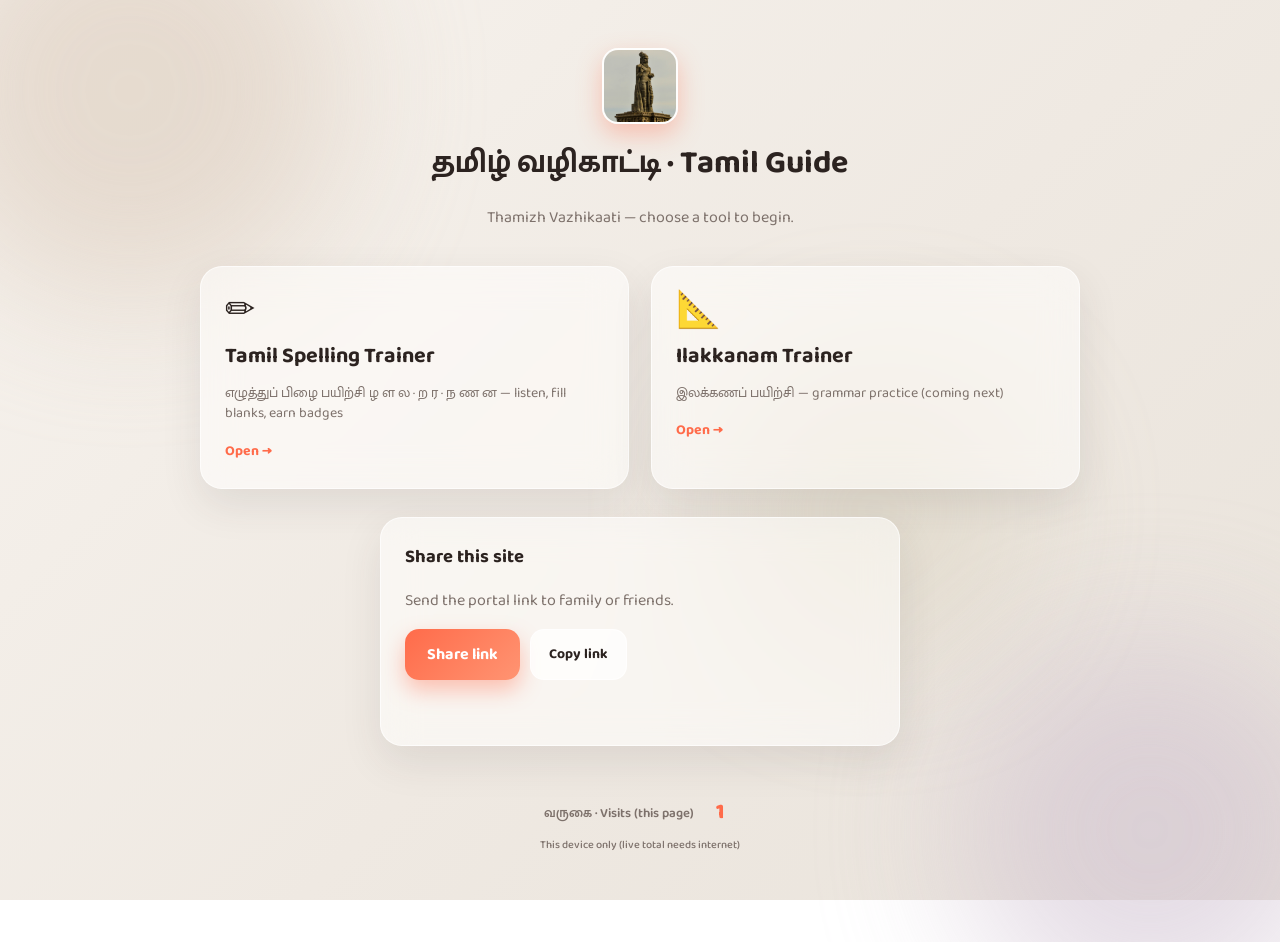
==== web/index.html @ b9068181 "working prototype" ====
<!DOCTYPE html>
<html lang="ta">
<head>
  <meta charset="UTF-8" />
  <meta name="viewport" content="width=device-width, initial-scale=1.0" />
  <title>தமிழ் வழிகாட்டி · Tamil Guide</title>
  <link rel="preconnect" href="https://fonts.googleapis.com" />
  <link rel="preconnect" href="https://fonts.gstatic.com" crossorigin />
  <link href="https://fonts.googleapis.com/css2?family=Baloo+2:wght@500;600;700;800&family=Mukta+Malar:wght@400;500;600;700&display=swap" rel="stylesheet" />
  <link rel="stylesheet" href="css/styles.css" />
</head>
<body class="landing-body">
  <div class="bg-gradient"></div>
  <div class="bg-blob blob-1"></div>
  <div class="bg-blob blob-2"></div>
  <div class="bg-blob blob-3"></div>

  <div class="landing-wrap">
    <header class="landing-head">
      <div class="landing-logo landing-logo--photo" title="Thiruvalluvar">
        <img
          src="assets/thiruvalluvar.jpg"
          width="160"
          height="160"
          decoding="async"
          alt="Thiruvalluvar — statue at Kanyakumari" />
      </div>
      <h1>தமிழ் வழிகாட்டி · Tamil Guide</h1>
      <p class="muted">Thamizh Vazhikaati — choose a tool to begin.</p>
    </header>

    <div class="landing-grid">
      <a href="spelling.html" class="landing-card glass">
        <span class="landing-card-ico" aria-hidden="true">✏️</span>
        <h2>Tamil Spelling Trainer</h2>
        <p class="muted">எழுத்துப் பிழை பயிற்சி ழ ள ல · ற ர · ந ண ன — listen, fill blanks, earn badges</p>
        <span class="landing-card-go">Open →</span>
      </a>

      <a href="ilakkanam.html" class="landing-card glass">
        <span class="landing-card-ico" aria-hidden="true">📐</span>
        <h2>Ilakkanam Trainer</h2>
        <p class="muted">இலக்கணப் பயிற்சி — grammar practice (coming next)</p>
        <span class="landing-card-go">Open →</span>
      </a>
    </div>

    <div class="landing-extras">
      <div class="card glass landing-card-static">
        <h3>Share this site</h3>
        <p class="muted">Send the portal link to family or friends.</p>
        <div class="share-actions">
          <button type="button" id="shareBtn" class="btn-primary">Share link</button>
          <button type="button" id="copyUrlBtn" class="btn-soft">Copy link</button>
        </div>
        <p id="shareStatus" class="share-status muted" aria-live="polite"></p>
      </div>
    </div>

    <footer class="visitor-footer" aria-label="Visit counter">
      <span>வருகை · Visits (this page)</span>
      <strong id="visitCount" class="visit-count-num" data-page="home">…</strong>
      <span id="visitCountHint" class="visit-count-hint muted" hidden></span>
    </footer>
  </div>
  <script src="js/landing-extras.js"></script>
  <script src="js/visitor-counter.js"></script>
</body>
</html>
---- web/css/styles.css ----
/* ===================== Theme tokens (neutral light + dark only) ===================== */
:root {
  --ok: #15a06a;
  --bad: #e23d3d;
  --radius: 22px;

  --text: #2c2320;
  --muted: #7d716b;
  --glass: rgba(255, 255, 255, 0.55);
  --glass-strong: rgba(255, 255, 255, 0.72);
  --glass-border: rgba(255, 255, 255, 0.65);
  --glass-shadow: 0 16px 40px rgba(60, 50, 45, 0.1);

  /* neutral cream / stone background + warm accent for actions */
  --accent: #ff6b4a;
  --accent-2: #ff9472;
  --g1: #f7f3ee;
  --g2: #efe9e2;
  --g3: #e9e3db;
  --blob-1: #d9c8b8;
  --blob-2: #cfc0d0;
  --blob-3: #d0c8b0;
}

[data-theme="dark"] {
  --text: #f2ebe7;
  --muted: #b3a79f;
  --glass: rgba(40, 33, 30, 0.55);
  --glass-strong: rgba(48, 40, 36, 0.78);
  --glass-border: rgba(255, 255, 255, 0.12);
  --glass-shadow: 0 16px 40px rgba(0, 0, 0, 0.45);

  --g1: #201d1a;
  --g2: #24201c;
  --g3: #1a1714;
  --blob-1: #3a3530;
  --blob-2: #353040;
  --blob-3: #2e2a22;
}

* { box-sizing: border-box; }
html, body { margin: 0; padding: 0; min-height: 100%; }
body {
  font-family: "Baloo 2", "Mukta Malar", system-ui, sans-serif;
  color: var(--text);
  min-height: 100vh;
  -webkit-font-smoothing: antialiased;
  overflow-x: hidden;
}
.ta, .word-line, .ref-letters, .opt { font-family: "Mukta Malar", "Baloo 2", sans-serif; }
.muted { color: var(--muted); }
h1, h2, h3 { font-weight: 700; }

/* ===================== Background ===================== */
.bg-gradient {
  position: fixed; inset: 0; z-index: -3;
  background: linear-gradient(135deg, var(--g1), var(--g2) 55%, var(--g3));
  transition: background .4s;
}
.bg-blob {
  position: fixed; z-index: -2; border-radius: 50%; filter: blur(70px); opacity: .55;
  pointer-events: none;
}
.blob-1 { width: 420px; height: 420px; background: var(--blob-1); top: -120px; left: -80px; }
.blob-2 { width: 380px; height: 380px; background: var(--blob-2); bottom: -120px; right: -60px; }
.blob-3 { width: 300px; height: 300px; background: var(--blob-3); top: 40%; right: 20%; opacity: .35; }

/* ===================== Glass ===================== */
.glass {
  background: var(--glass);
  backdrop-filter: blur(18px) saturate(1.3);
  -webkit-backdrop-filter: blur(18px) saturate(1.3);
  border: 1px solid var(--glass-border);
  box-shadow: var(--glass-shadow);
}

/* ===================== Layout ===================== */
.layout { display: flex; min-height: 100vh; }
.sidebar {
  width: 248px; flex-shrink: 0; padding: 22px 16px;
  display: flex; flex-direction: column; gap: 22px;
  position: sticky; top: 0; height: 100vh; margin: 0;
  border-radius: 0 28px 28px 0;
}
.main { flex: 1; padding: 30px clamp(16px, 4vw, 48px); max-width: 1100px; }

/* ----- brand ----- */
.side-brand { display: flex; flex-direction: column; align-items: stretch; gap: 8px; padding: 6px 8px; }
.side-brand-top { display: flex; align-items: center; gap: 12px; }
.hub-link {
  font-size: 12px; font-weight: 600; color: var(--muted); text-decoration: none;
  padding: 4px 0 2px; border-radius: 8px; transition: color .15s;
}
.hub-link:hover { color: var(--accent); }

/* ===================== Landing (portal home) ===================== */
.landing-body { min-height: 100vh; }
.landing-wrap {
  max-width: 920px; margin: 0 auto; padding: clamp(24px, 5vw, 48px) 20px 60px;
  position: relative; z-index: 1;
}
.landing-head { text-align: center; margin-bottom: 36px; }
.landing-head h1 { margin: 0 0 8px; font-size: clamp(1.5rem, 4vw, 2rem); }
.landing-logo {
  display: inline-grid; place-items: center; width: 56px; height: 56px; margin-bottom: 14px;
  border-radius: 16px; font-size: 28px; font-weight: 800; color: #fff;
  background: linear-gradient(135deg, var(--accent), var(--accent-2));
  box-shadow: 0 10px 24px color-mix(in srgb, var(--accent) 35%, transparent);
}
/* Thiruvalluvar photo (replaces letter mark on portal home) */
.landing-logo--photo {
  width: 76px;
  height: 76px;
  margin: 0 auto 12px;
  padding: 0;
  overflow: hidden;
  border: 2px solid var(--glass-border);
  background: var(--glass-strong);
}
.landing-logo--photo img {
  width: 100%;
  height: 100%;
  object-fit: cover;
  object-position: 50% 22%;
  display: block;
}
.landing-grid {
  display: grid; grid-template-columns: repeat(auto-fit, minmax(280px, 1fr)); gap: 22px;
}
.landing-card {
  display: flex; flex-direction: column; align-items: flex-start; gap: 10px;
  padding: 26px 24px; border-radius: var(--radius); text-decoration: none; color: inherit;
  transition: transform .18s ease, box-shadow .2s;
}
.landing-card:hover { transform: translateY(-4px); box-shadow: 0 20px 48px rgba(0,0,0,.12); }
[data-theme="dark"] .landing-card:hover { box-shadow: 0 20px 48px rgba(0,0,0,.35); }
.landing-card-ico { font-size: 36px; line-height: 1; }
.landing-card h2 { margin: 0; font-size: 1.35rem; }
.landing-card p { margin: 0; font-size: 14px; line-height: 1.45; }
.landing-card-go {
  margin-top: 6px; font-weight: 700; font-size: 14px; color: var(--accent);
}
.landing-extras {
  margin-top: 28px;
  max-width: 520px;
  margin-left: auto;
  margin-right: auto;
}
.landing-card-static {
  margin-bottom: 0;
  text-align: left;
}
.landing-card-static h3 { margin: 0 0 8px; font-size: 1.15rem; }
.share-actions { display: flex; flex-wrap: wrap; gap: 10px; margin-top: 4px; }
.share-status { min-height: 1.4em; margin-top: 10px; font-size: 13px; }
.landing-placeholder { max-width: 560px; margin: 0 auto; padding: 28px; }
.landing-placeholder p { margin: 0 0 14px; }
.landing-placeholder a.btn-primary { vertical-align: middle; }

/* visitor counter (footer) */
.visitor-footer {
  position: relative;
  z-index: 1;
  margin-top: 40px;
  padding: 16px 12px 28px;
  text-align: center;
  display: flex;
  flex-wrap: wrap;
  align-items: center;
  justify-content: center;
  gap: 10px;
  font-size: 13px;
  font-weight: 600;
  color: var(--muted);
}
.visit-count-num {
  font-size: 1.35rem;
  font-weight: 800;
  color: var(--accent);
  min-width: 1.5em;
  line-height: 1;
}
.visit-count-hint {
  flex: 1 0 100%;
  font-size: 11px;
  font-weight: 500;
  margin-top: 2px;
}

.brand-mark {
  width: 46px; height: 46px; border-radius: 14px; display: grid; place-items: center;
  background: linear-gradient(135deg, var(--accent), var(--accent-2));
  color: #fff; font-weight: 800; font-size: 26px; box-shadow: 0 8px 18px rgba(255,107,74,.4);
}
.brand-text { display: flex; flex-direction: column; line-height: 1.15; }
.brand-text strong { font-size: 17px; }
.brand-text small { color: var(--muted); font-size: 11px; }

/* ----- nav ----- */
.side-nav { display: flex; flex-direction: column; gap: 6px; }
.nav-item {
  display: flex; align-items: center; gap: 12px; cursor: pointer;
  border: none; background: transparent; color: var(--text);
  padding: 12px 14px; border-radius: 14px; font: inherit; font-weight: 600; font-size: 15px;
  text-align: left; transition: background .18s, transform .1s;
}
.nav-item:hover { background: rgba(255,255,255,.35); }
.nav-item.active {
  background: linear-gradient(135deg, var(--accent), var(--accent-2));
  color: #fff; box-shadow: 0 8px 18px rgba(255,107,74,.35);
}
.ni-ico { font-size: 18px; }
[data-theme="dark"] .nav-item:hover { background: rgba(255,255,255,.08); }

/* ----- side foot ----- */
.side-foot { margin-top: auto; display: flex; flex-direction: column; gap: 8px; }
.mini-stat {
  display: flex; align-items: center; gap: 8px; padding: 9px 12px; border-radius: 12px;
  background: rgba(255,255,255,.3); font-weight: 700;
}
[data-theme="dark"] .mini-stat { background: rgba(255,255,255,.06); }
.mini-stat b { font-size: 16px; }
.ms-l { color: var(--muted); font-weight: 500; font-size: 12px; }
.theme-btn {
  border: none; cursor: pointer; font: inherit; font-weight: 600; color: var(--text);
  background: rgba(255,255,255,.3); padding: 11px; border-radius: 12px; margin-top: 2px;
}
[data-theme="dark"] .theme-btn { background: rgba(255,255,255,.06); }

.menu-btn {
  display: none; position: fixed; top: 14px; left: 14px; z-index: 50;
  width: 46px; height: 46px; border-radius: 14px; font-size: 20px; cursor: pointer; color: var(--text);
}

/* ===================== Views ===================== */
.view { display: none; animation: fade .35s ease; }
.view.active { display: block; }
@keyframes fade { from { opacity: 0; transform: translateY(10px); } to { opacity: 1; transform: none; } }
.view-head { margin-bottom: 20px; }
.view-head h1 { margin: 0 0 4px; font-size: 30px; }
.view-head p { margin: 0; }

.card { border-radius: var(--radius); padding: 24px; margin-bottom: 20px; }
.card h3 { margin: 0 0 16px; }
.card-head { display: flex; justify-content: space-between; align-items: center; }
.grid-2 { display: grid; grid-template-columns: 1fr 1fr; gap: 20px; }
@media (max-width: 880px) { .grid-2 { grid-template-columns: 1fr; } }

/* ----- form bits ----- */
.field { margin-bottom: 18px; }
.field > label {
  display: block; font-weight: 700; margin-bottom: 9px; font-size: 12px;
  color: var(--muted); text-transform: uppercase; letter-spacing: .6px;
}
.seg { display: flex; flex-wrap: wrap; gap: 8px; }
.seg-btn {
  flex: 1 1 auto; min-width: 76px; padding: 11px 14px; cursor: pointer;
  border: 1.5px solid var(--glass-border); background: var(--glass-strong);
  border-radius: 12px; color: var(--text); font: inherit; font-weight: 600; font-size: 14px;
  transition: all .15s;
}
.seg-btn:hover { border-color: var(--accent-2); }
.seg-btn.active {
  background: linear-gradient(135deg, var(--accent), var(--accent-2));
  border-color: transparent; color: #fff; box-shadow: 0 6px 16px rgba(255,107,74,.35);
}

.btn-primary {
  border: none; cursor: pointer; font: inherit; font-weight: 700; color: #fff;
  background: linear-gradient(135deg, var(--accent), var(--accent-2));
  padding: 13px 22px; border-radius: 14px; font-size: 16px;
  box-shadow: 0 10px 22px rgba(255,107,74,.4); transition: transform .1s, filter .2s;
}
.btn-primary:hover { filter: brightness(1.05); }
.btn-primary:active { transform: scale(.97); }
.btn-primary.big { width: 100%; padding: 15px; font-size: 17px; }
.btn-soft {
  border: 1.5px solid var(--glass-border); background: var(--glass-strong); color: var(--text);
  padding: 12px 18px; border-radius: 14px; font: inherit; font-weight: 700; cursor: pointer; font-size: 14px;
  transition: background .2s;
}
.btn-soft:hover { filter: brightness(.98); }
.btn-soft.small { padding: 9px 14px; font-size: 13px; }
.btn-soft.danger { color: var(--bad); border-color: var(--bad); }
.icon-btn {
  width: 44px; height: 44px; border-radius: 13px; cursor: pointer; color: var(--text);
  border: 1px solid var(--glass-border); font-size: 20px; background: var(--glass-strong);
}

/* ----- stats ----- */
.stats-grid { display: grid; grid-template-columns: repeat(4, 1fr); gap: 12px; }
.stats-grid.three { grid-template-columns: repeat(3, 1fr); }
.stat-box {
  background: rgba(255,255,255,.32); border-radius: 16px; padding: 16px 8px;
  text-align: center; display: flex; flex-direction: column; gap: 3px;
}
[data-theme="dark"] .stat-box { background: rgba(255,255,255,.05); }
.stat-box b { font-size: 26px; color: var(--accent); }
.stat-box span { font-size: 11px; color: var(--muted); }
@media (max-width: 560px) { .stats-grid { grid-template-columns: repeat(2, 1fr); } }

/* ----- goal ring ----- */
.ring-wrap { display: flex; align-items: center; gap: 16px; margin-top: 18px; }
.goal-ring {
  width: 92px; height: 92px; border-radius: 50%; display: grid; place-items: center;
  background: conic-gradient(var(--accent) calc(var(--p,0) * 1%), rgba(255,255,255,.35) 0);
  font-weight: 800; color: var(--text); position: relative;
}
.goal-ring::before { content: ""; position: absolute; inset: 10px; border-radius: 50%; background: var(--glass-strong); }
.goal-ring span { position: relative; z-index: 1; font-size: 15px; }
.goal-label { font-weight: 700; }

/* ----- badges ----- */
.badges-row { display: flex; flex-wrap: wrap; gap: 10px; }
.badges-row.center { justify-content: center; }
.badge {
  display: flex; align-items: center; gap: 8px; padding: 9px 13px; border-radius: 999px;
  font-size: 13px; font-weight: 600; background: rgba(255,255,255,.4); border: 1px solid var(--glass-border);
}
[data-theme="dark"] .badge { background: rgba(255,255,255,.06); }
.badge.locked { opacity: .4; filter: grayscale(.8); }
.badge .b-ico { font-size: 18px; }

/* ===================== Play screen ===================== */
.play-top { display: flex; align-items: center; gap: 14px; margin-bottom: 22px; }
.progress { flex: 1; display: flex; align-items: center; gap: 10px; }
.progress-bar { flex: 1; height: 12px; background: rgba(255,255,255,.4); border-radius: 999px; overflow: hidden; }
[data-theme="dark"] .progress-bar { background: rgba(255,255,255,.1); }
#progressFill { height: 100%; width: 0; border-radius: 999px; background: linear-gradient(90deg, var(--accent), var(--accent-2)); transition: width .35s; }
#progressText { font-size: 13px; font-weight: 700; color: var(--muted); white-space: nowrap; }
.round-points { display: flex; align-items: center; gap: 6px; font-weight: 800; color: var(--accent); padding: 8px 14px; border-radius: 13px; }

/* three reference boxes (compact, double as per-group accuracy meters) */
.ref-boxes { display: flex; gap: 10px; justify-content: center; margin-bottom: 16px; flex-wrap: wrap; }
.ref-box {
  border-radius: 13px; padding: 7px 12px; display: flex; align-items: center; gap: 10px;
}
.ref-box.active { box-shadow: 0 0 0 2px var(--accent), var(--glass-shadow); }
.ref-letters { display: flex; gap: 5px; font-size: 19px; font-weight: 700; }
.ref-letters span {
  width: 27px; height: 27px; display: grid; place-items: center; border-radius: 7px;
  background: linear-gradient(135deg, rgba(255,107,74,.16), rgba(255,148,114,.16));
}
.ref-acc { font-size: 12px; font-weight: 700; color: var(--muted); min-width: 30px; text-align: center; }
.ref-acc.good { color: var(--ok); }
.ref-acc.bad { color: var(--bad); }

.play-card { text-align: center; }
.pron-row { display: flex; align-items: center; justify-content: center; gap: 12px; margin-bottom: 8px; }
.speaker-btn {
  width: 64px; height: 64px; border-radius: 50%; cursor: pointer; border: none; color: #fff; font-size: 28px;
  background: linear-gradient(135deg, var(--accent), var(--accent-2)); box-shadow: 0 10px 24px rgba(255,107,74,.45);
  transition: transform .12s;
}
.speaker-btn:active { transform: scale(.92); }
.speaker-btn.pulse { animation: pulse 1.1s ease infinite; }
@keyframes pulse { 0%,100% { transform: scale(1);} 50% { transform: scale(1.07);} }
.pron-text { font-size: 22px; font-weight: 700; letter-spacing: 1px; color: var(--accent); margin: 6px 0 2px; }

/* word with blanks */
.word-line { display: flex; flex-wrap: wrap; gap: 7px; justify-content: center; margin: 26px 0; min-height: 70px; }
.gram { font-size: 38px; font-weight: 600; padding: 4px 2px; }
.blank {
  position: relative; min-width: 58px; height: 64px; padding: 0 8px; cursor: pointer;
  border-radius: 13px; display: grid; place-items: center; font-size: 34px; font-weight: 700;
  background: rgba(255,255,255,.4); border: 2.5px dashed var(--accent-2); color: var(--accent);
  transition: all .15s;
}
[data-theme="dark"] .blank { background: rgba(255,255,255,.07); }
.blank.empty::after { content: "?"; color: var(--accent-2); }
.blank.filled { border-style: solid; background: linear-gradient(135deg, rgba(255,107,74,.18), rgba(255,148,114,.18)); }
.blank.open { border-color: var(--accent); box-shadow: 0 0 0 4px rgba(255,107,74,.2); }
.blank.correct { border-color: var(--ok); color: var(--ok); background: rgba(21,160,106,.14); border-style: solid; }
.blank.wrong { border-color: var(--bad); color: var(--bad); background: rgba(226,61,61,.12); border-style: solid; }

/* dropdown */
.dropdown {
  position: absolute; top: calc(100% + 8px); left: 50%; transform: translateX(-50%);
  display: flex; gap: 6px; padding: 8px; border-radius: 14px; z-index: 30;
  background: var(--glass-strong); border: 1px solid var(--glass-border);
  box-shadow: var(--glass-shadow); backdrop-filter: blur(18px);
}
.opt {
  min-width: 50px; height: 56px; padding: 0 8px; cursor: pointer; border-radius: 10px;
  border: 1.5px solid var(--glass-border); background: rgba(255,255,255,.5); color: var(--text);
  font-size: 28px; font-weight: 700; display: grid; place-items: center; transition: transform .1s, background .15s;
}
[data-theme="dark"] .opt { background: rgba(255,255,255,.08); }
.opt:hover { background: var(--accent); color: #fff; transform: translateY(-2px); }

.play-actions { display: flex; gap: 10px; justify-content: center; margin-top: 22px; }
.feedback { margin-top: 16px; min-height: 26px; font-weight: 700; font-size: 18px; }
.feedback.ok { color: var(--ok); } .feedback.bad { color: var(--bad); }
.feedback .ans { font-family: "Mukta Malar", sans-serif; }

/* results */
.result-card { text-align: center; }
.result-emoji { font-size: 66px; }
.review-list { display: flex; flex-direction: column; gap: 6px; margin: 18px 0; text-align: left; }
.review-item {
  display: flex; align-items: center; justify-content: space-between; gap: 10px;
  padding: 11px 15px; border-radius: 13px; background: rgba(255,255,255,.32);
  font-family: "Mukta Malar", sans-serif; font-size: 19px; cursor: pointer;
}
[data-theme="dark"] .review-item { background: rgba(255,255,255,.05); }
.review-item.ok { border-left: 4px solid var(--ok); }
.review-item.bad { border-left: 4px solid var(--bad); }
.review-item .r-detail { font-size: 13px; color: var(--muted); }
.result-actions { display: flex; gap: 10px; justify-content: center; margin-top: 10px; }

/* progress group stats */
.group-stats { display: flex; flex-direction: column; gap: 12px; }
.gstat { display: flex; align-items: center; gap: 14px; }
.gstat .gs-let { font-size: 24px; font-weight: 700; width: 88px; }
.gstat .gs-bar { flex: 1; height: 14px; background: rgba(255,255,255,.4); border-radius: 999px; overflow: hidden; }
.gstat .gs-fill { height: 100%; background: linear-gradient(90deg, var(--accent), var(--accent-2)); border-radius: 999px; }
.gstat .gs-num { font-weight: 700; font-size: 13px; color: var(--muted); width: 84px; text-align: right; }

.voice-status { font-size: 13px; line-height: 1.5; }

/* ===================== Feedback effects ===================== */
.fx-red {
  position: fixed; inset: 0; z-index: 9998; pointer-events: none; opacity: 0;
  background: radial-gradient(circle at center, rgba(226, 61, 61, 0) 38%, rgba(226, 61, 61, 0.9) 100%);
}
.fx-red.show { animation: redFlash 720ms ease-in-out; }
@keyframes redFlash { 0% { opacity: 0; } 45% { opacity: 0.25; } 100% { opacity: 0; } }

.fx-layer { position: fixed; inset: 0; z-index: 9999; pointer-events: none; overflow: hidden; }
.fx-emoji {
  position: absolute; bottom: -70px; will-change: transform, opacity; opacity: 0;
  animation-name: floatUp; animation-timing-function: ease-in; animation-fill-mode: forwards;
  user-select: none;
}
@keyframes floatUp {
  0%   { transform: translate(0, 0) rotate(0); opacity: 0; }
  12%  { opacity: 1; }
  85%  { opacity: 1; }
  100% { transform: translate(var(--dx, 0), -112vh) rotate(var(--r, 0deg)); opacity: 0; }
}
@media (prefers-reduced-motion: reduce) {
  .fx-red.show { animation-duration: 1ms; }
  .fx-emoji { animation-duration: 1ms !important; }
}

/* ===================== Responsive ===================== */
@media (max-width: 820px) {
  .sidebar {
    position: fixed; left: 0; top: 0; z-index: 60; transform: translateX(-110%);
    transition: transform .28s ease; border-radius: 0 24px 24px 0;
  }
  .sidebar.open { transform: none; }
  .menu-btn { display: grid; place-items: center; }
  .main { padding-top: 70px; }
}
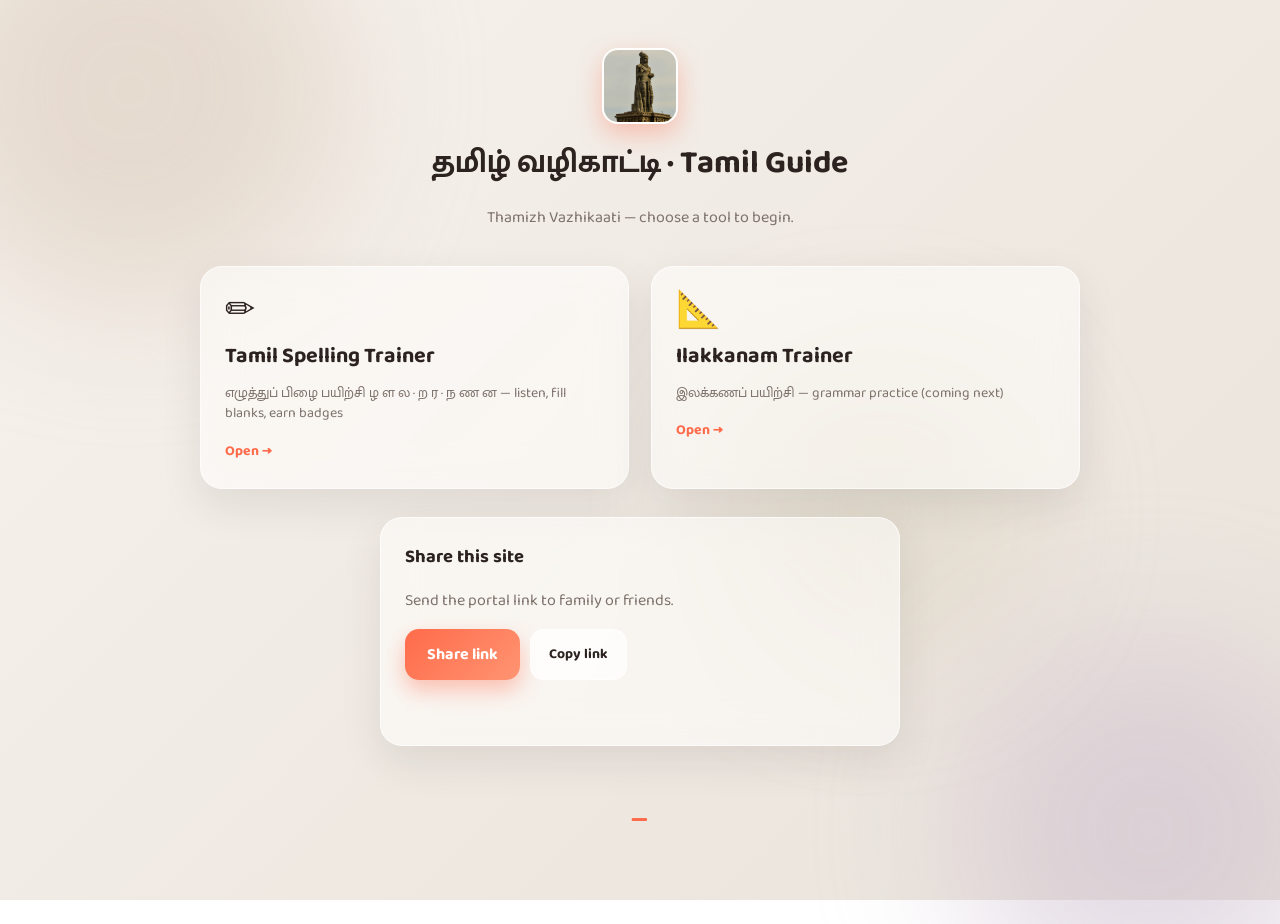
==== commit 6c5ecc95: "changes related to visit count" ====
--- a/web/index.html
+++ b/web/index.html
@@ -58,9 +58,14 @@
     </div>
 
     <footer class="visitor-footer" aria-label="Visit counter">
-      <span>வருகை · Visits (this page)</span>
-      <strong id="visitCount" class="visit-count-num" data-page="home">…</strong>
-      <span id="visitCountHint" class="visit-count-hint muted" hidden></span>
+      <img
+        class="visit-badge"
+        data-visit-page="hariprak-tamil-practice-home"
+        width="120"
+        height="28"
+        decoding="async"
+        alt=""
+      />
     </footer>
   </div>
   <script src="js/landing-extras.js"></script>
--- a/web/css/styles.css
+++ b/web/css/styles.css
@@ -173,18 +173,23 @@
   font-weight: 600;
   color: var(--muted);
 }
-.visit-count-num {
+.visit-badge {
+  height: 26px;
+  width: auto;
+  max-width: min(100%, 220px);
+  display: block;
+  vertical-align: middle;
+  border-radius: 12px;
+  box-shadow: 0 4px 14px rgba(60, 50, 45, 0.12);
+}
+[data-theme="dark"] .visit-badge {
+  box-shadow: 0 4px 18px rgba(0, 0, 0, 0.35);
+}
+.visit-badge-fallback {
   font-size: 1.35rem;
   font-weight: 800;
   color: var(--accent);
   min-width: 1.5em;
-  line-height: 1;
-}
-.visit-count-hint {
-  flex: 1 0 100%;
-  font-size: 11px;
-  font-weight: 500;
-  margin-top: 2px;
 }
 
 .brand-mark {
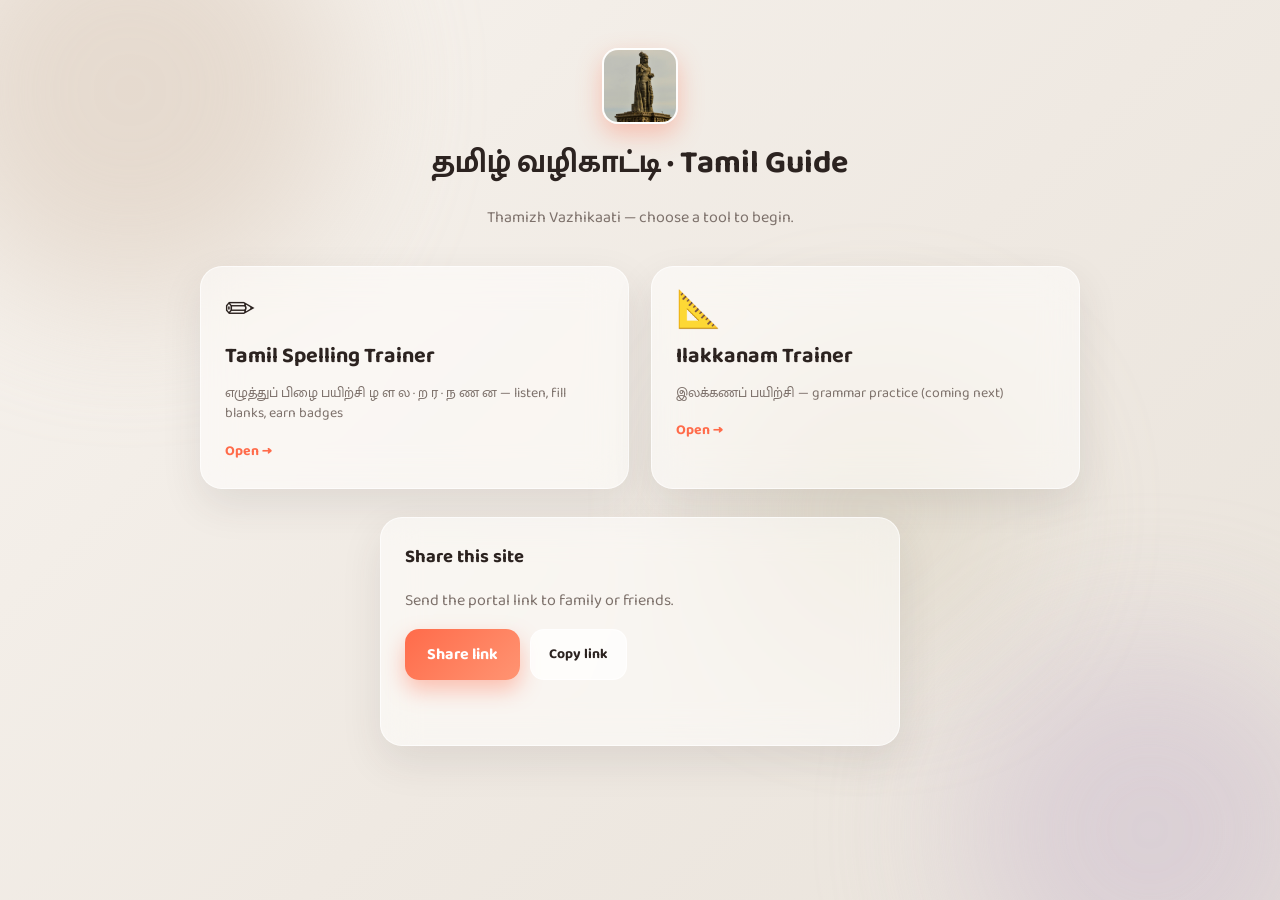
==== commit 5950d968: "removed visit count" ====
--- a/web/index.html
+++ b/web/index.html
@@ -56,19 +56,7 @@
         <p id="shareStatus" class="share-status muted" aria-live="polite"></p>
       </div>
     </div>
-
-    <footer class="visitor-footer" aria-label="Visit counter">
-      <img
-        class="visit-badge"
-        data-visit-page="hariprak-tamil-practice-home"
-        width="120"
-        height="28"
-        decoding="async"
-        alt=""
-      />
-    </footer>
   </div>
   <script src="js/landing-extras.js"></script>
-  <script src="js/visitor-counter.js"></script>
 </body>
 </html>
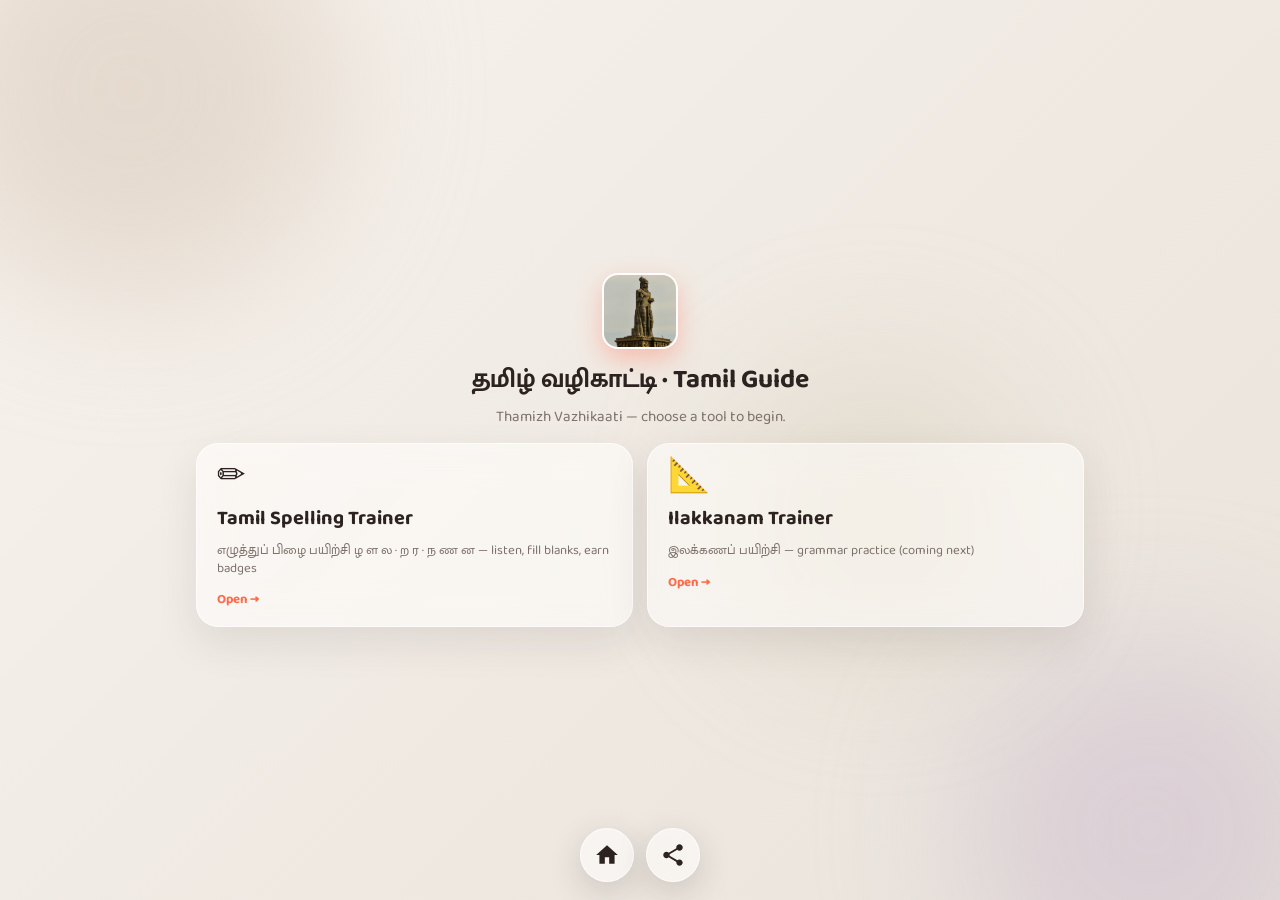
==== commit edd9c5d0: "some gui improvements" ====
--- a/web/index.html
+++ b/web/index.html
@@ -44,19 +44,25 @@
         <span class="landing-card-go">Open →</span>
       </a>
     </div>
+  </div>
 
-    <div class="landing-extras">
-      <div class="card glass landing-card-static">
-        <h3>Share this site</h3>
-        <p class="muted">Send the portal link to family or friends.</p>
-        <div class="share-actions">
-          <button type="button" id="shareBtn" class="btn-primary">Share link</button>
-          <button type="button" id="copyUrlBtn" class="btn-soft">Copy link</button>
-        </div>
-        <p id="shareStatus" class="share-status muted" aria-live="polite"></p>
-      </div>
-    </div>
+  <div class="share-fab-bar" role="group" aria-label="Quick actions">
+    <a href="index.html" id="homeFab" class="share-fab glass" aria-label="Portal home" title="Home">
+      <svg class="share-fab-icon" aria-hidden="true" viewBox="0 0 24 24" width="24" height="24" focusable="false">
+        <path fill="currentColor" d="M10 20v-6h4v6h5v-8h3L12 3 2 12h3v8h5z" />
+      </svg>
+    </a>
+    <button type="button" id="shareFab" class="share-fab glass" aria-label="Share this site" title="Share or copy link">
+      <svg class="share-fab-icon" aria-hidden="true" viewBox="0 0 24 24" width="24" height="24" focusable="false">
+        <path
+          fill="currentColor"
+          d="M18 16.08c-.76 0-1.44.3-1.96.77L8.91 12.7c.05-.23.09-.46.09-.7s-.04-.47-.09-.7l7.05-4.11c.54.5 1.25.81 2.04.81 1.66 0 3-1.34 3-3s-1.34-3-3-3-3 1.34-3 3c0 .24.04.47.09.7L8.04 9.81C7.5 9.31 6.79 9 6 9c-1.66 0-3 1.34-3 3s1.34 3 3 3c.79 0 1.5-.31 2.04-.81l7.12 4.16c-.05.21-.08.43-.08.65 0 1.61 1.31 2.92 2.92 2.92 1.61 0 2.92-1.31 2.92-2.92s-1.31-2.92-2.92-2.92z"
+        />
+      </svg>
+    </button>
   </div>
+  <p id="shareStatus" class="share-fab-status muted" aria-live="polite" hidden></p>
+
   <script src="js/landing-extras.js"></script>
 </body>
 </html>
--- a/web/css/styles.css
+++ b/web/css/styles.css
@@ -88,19 +88,53 @@
 .side-brand { display: flex; flex-direction: column; align-items: stretch; gap: 8px; padding: 6px 8px; }
 .side-brand-top { display: flex; align-items: center; gap: 12px; }
 .hub-link {
-  font-size: 12px; font-weight: 600; color: var(--muted); text-decoration: none;
-  padding: 4px 0 2px; border-radius: 8px; transition: color .15s;
+  display: inline-flex;
+  align-items: center;
+  gap: 8px;
+  font-size: 12px;
+  font-weight: 600;
+  color: var(--muted);
+  text-decoration: none;
+  padding: 6px 4px 4px;
+  border-radius: 8px;
+  transition: color 0.15s;
+}
+.hub-link-icon {
+  flex-shrink: 0;
+  display: block;
+  opacity: 0.95;
 }
 .hub-link:hover { color: var(--accent); }
-
-/* ===================== Landing (portal home) ===================== */
-.landing-body { min-height: 100vh; }
+.hub-link:hover .hub-link-icon { opacity: 1; }
+
+/* ===================== Landing (portal home) — compact for one laptop screen ===================== */
+.landing-body {
+  min-height: 100vh;
+  min-height: 100dvh;
+  display: flex;
+  flex-direction: column;
+  overflow-x: hidden;
+}
 .landing-wrap {
-  max-width: 920px; margin: 0 auto; padding: clamp(24px, 5vw, 48px) 20px 60px;
-  position: relative; z-index: 1;
-}
-.landing-head { text-align: center; margin-bottom: 36px; }
-.landing-head h1 { margin: 0 0 8px; font-size: clamp(1.5rem, 4vw, 2rem); }
+  flex: 1;
+  display: flex;
+  flex-direction: column;
+  justify-content: center;
+  gap: clamp(6px, 1.6vh, 16px);
+  max-width: 920px;
+  width: 100%;
+  margin: 0 auto;
+  padding: clamp(8px, 1.5vh, 20px) 16px;
+  position: relative;
+  z-index: 1;
+  box-sizing: border-box;
+}
+.landing-head { text-align: center; margin-bottom: 0; }
+.landing-head h1 {
+  margin: 0 0 4px;
+  font-size: clamp(1.2rem, 3vw, 1.65rem);
+}
+.landing-head .muted { margin: 0; font-size: clamp(0.85rem, 1.8vw, 0.95rem); }
 .landing-logo {
   display: inline-grid; place-items: center; width: 56px; height: 56px; margin-bottom: 14px;
   border-radius: 16px; font-size: 28px; font-weight: 800; color: #fff;
@@ -109,9 +143,9 @@
 }
 /* Thiruvalluvar photo (replaces letter mark on portal home) */
 .landing-logo--photo {
-  width: 76px;
-  height: 76px;
-  margin: 0 auto 12px;
+  width: clamp(52px, 11vh, 76px);
+  height: clamp(52px, 11vh, 76px);
+  margin: 0 auto 6px;
   padding: 0;
   overflow: hidden;
   border: 2px solid var(--glass-border);
@@ -125,37 +159,120 @@
   display: block;
 }
 .landing-grid {
-  display: grid; grid-template-columns: repeat(auto-fit, minmax(280px, 1fr)); gap: 22px;
+  display: grid;
+  grid-template-columns: repeat(auto-fit, minmax(260px, 1fr));
+  gap: clamp(10px, 1.6vh, 16px);
 }
 .landing-card {
-  display: flex; flex-direction: column; align-items: flex-start; gap: 10px;
-  padding: 26px 24px; border-radius: var(--radius); text-decoration: none; color: inherit;
+  display: flex;
+  flex-direction: column;
+  align-items: flex-start;
+  gap: 8px;
+  padding: clamp(12px, 1.8vh, 18px) clamp(14px, 2.5vw, 20px);
+  border-radius: var(--radius);
+  text-decoration: none;
+  color: inherit;
   transition: transform .18s ease, box-shadow .2s;
 }
-.landing-card:hover { transform: translateY(-4px); box-shadow: 0 20px 48px rgba(0,0,0,.12); }
-[data-theme="dark"] .landing-card:hover { box-shadow: 0 20px 48px rgba(0,0,0,.35); }
-.landing-card-ico { font-size: 36px; line-height: 1; }
-.landing-card h2 { margin: 0; font-size: 1.35rem; }
-.landing-card p { margin: 0; font-size: 14px; line-height: 1.45; }
+.landing-card:hover { transform: translateY(-3px); box-shadow: 0 16px 40px rgba(0,0,0,.12); }
+[data-theme="dark"] .landing-card:hover { box-shadow: 0 16px 40px rgba(0,0,0,.35); }
+.landing-card-ico { font-size: clamp(26px, 3.8vh, 34px); line-height: 1; }
+.landing-card h2 { margin: 0; font-size: clamp(1.05rem, 2.1vw, 1.25rem); }
+.landing-card p { margin: 0; font-size: 13px; line-height: 1.35; }
 .landing-card-go {
-  margin-top: 6px; font-weight: 700; font-size: 14px; color: var(--accent);
-}
-.landing-extras {
-  margin-top: 28px;
-  max-width: 520px;
-  margin-left: auto;
-  margin-right: auto;
-}
-.landing-card-static {
-  margin-bottom: 0;
-  text-align: left;
-}
-.landing-card-static h3 { margin: 0 0 8px; font-size: 1.15rem; }
-.share-actions { display: flex; flex-wrap: wrap; gap: 10px; margin-top: 4px; }
-.share-status { min-height: 1.4em; margin-top: 10px; font-size: 13px; }
+  margin-top: 4px;
+  font-weight: 700;
+  font-size: 13px;
+  color: var(--accent);
+}
+/* Floating home + share (portal home only) */
+.share-fab-bar {
+  position: fixed;
+  z-index: 40;
+  left: 50%;
+  bottom: max(18px, env(safe-area-inset-bottom, 0px));
+  transform: translateX(-50%);
+  display: flex;
+  align-items: center;
+  gap: 12px;
+}
+.share-fab {
+  position: relative;
+  width: 54px;
+  height: 54px;
+  padding: 0;
+  border: 1px solid var(--glass-border);
+  border-radius: 50%;
+  cursor: pointer;
+  display: grid;
+  place-items: center;
+  box-sizing: border-box;
+  box-shadow: 0 10px 32px rgba(60, 50, 45, 0.18);
+  transition: transform 0.15s ease, box-shadow 0.2s ease;
+  color: var(--text);
+  flex-shrink: 0;
+}
+a.share-fab {
+  text-decoration: none;
+  color: var(--text);
+}
+button.share-fab {
+  font: inherit;
+  background: var(--glass);
+  backdrop-filter: blur(18px) saturate(1.3);
+  -webkit-backdrop-filter: blur(18px) saturate(1.3);
+}
+.share-fab:hover {
+  transform: scale(1.06);
+  box-shadow: 0 12px 36px rgba(60, 50, 45, 0.22);
+}
+.share-fab:active {
+  transform: scale(0.96);
+}
+.share-fab-icon {
+  display: block;
+  width: 26px;
+  height: 26px;
+}
+.share-fab-status {
+  position: fixed;
+  z-index: 39;
+  left: 50%;
+  bottom: calc(max(18px, env(safe-area-inset-bottom, 0px)) + 62px);
+  transform: translateX(-50%);
+  margin: 0;
+  padding: 6px 12px;
+  max-width: min(92vw, 280px);
+  text-align: center;
+  font-size: 12px;
+  font-weight: 600;
+  pointer-events: none;
+  border-radius: 10px;
+  background: var(--glass-strong);
+  border: 1px solid var(--glass-border);
+  box-shadow: var(--glass-shadow);
+}
+[data-theme="dark"] .share-fab {
+  box-shadow: 0 10px 32px rgba(0, 0, 0, 0.45);
+}
+[data-theme="dark"] button.share-fab {
+  background: var(--glass);
+}
+
 .landing-placeholder { max-width: 560px; margin: 0 auto; padding: 28px; }
 .landing-placeholder p { margin: 0 0 14px; }
 .landing-placeholder a.btn-primary { vertical-align: middle; }
+
+@media (max-height: 720px) {
+  .landing-logo--photo {
+    width: 48px;
+    height: 48px;
+    margin-bottom: 4px;
+  }
+  .landing-card-ico { font-size: 24px; }
+  .landing-grid .landing-card { padding: 10px 14px; gap: 6px; }
+  .landing-wrap { gap: 6px; }
+}
 
 /* visitor counter (footer) */
 .visitor-footer {
@@ -215,6 +332,30 @@
   color: #fff; box-shadow: 0 8px 18px rgba(255,107,74,.35);
 }
 .ni-ico { font-size: 18px; }
+.ni-ico-svg {
+  font-size: unset;
+  display: inline-flex;
+  align-items: center;
+  justify-content: center;
+  width: 1.15em;
+  height: 1.15em;
+  vertical-align: -0.15em;
+}
+.ni-ico-svg svg {
+  width: 100%;
+  height: 100%;
+  display: block;
+}
+
+.btn-ico-row {
+  display: inline-flex;
+  align-items: center;
+  justify-content: center;
+  gap: 8px;
+}
+.btn-row-ico {
+  flex-shrink: 0;
+}
 [data-theme="dark"] .nav-item:hover { background: rgba(255,255,255,.08); }
 
 /* ----- side foot ----- */
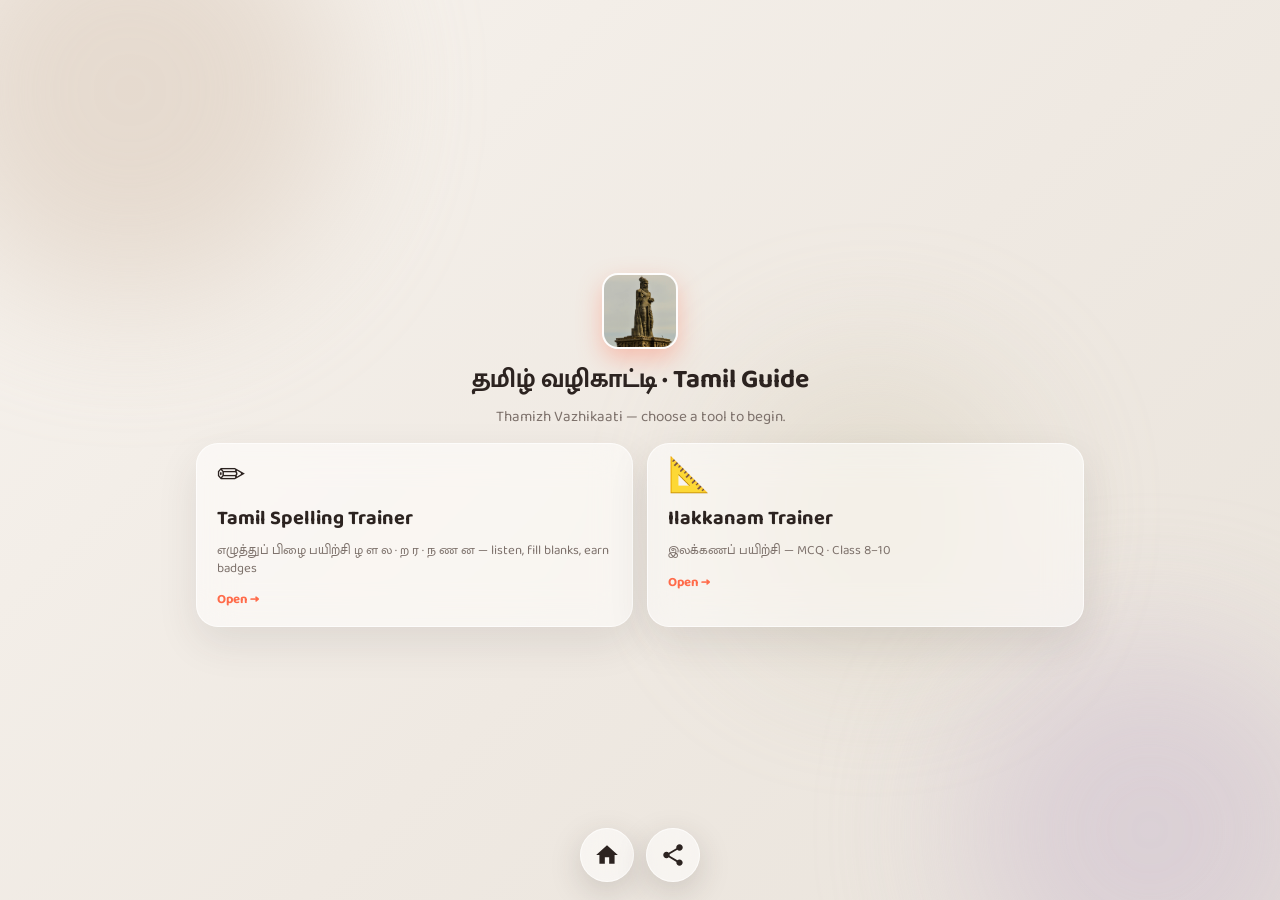
==== commit c75e5903: "ilakanam added for class 8,9" ====
--- a/web/index.html
+++ b/web/index.html
@@ -40,7 +40,7 @@
       <a href="ilakkanam.html" class="landing-card glass">
         <span class="landing-card-ico" aria-hidden="true">📐</span>
         <h2>Ilakkanam Trainer</h2>
-        <p class="muted">இலக்கணப் பயிற்சி — grammar practice (coming next)</p>
+        <p class="muted">இலக்கணப் பயிற்சி — MCQ · Class 8–10</p>
         <span class="landing-card-go">Open →</span>
       </a>
     </div>
--- a/web/css/styles.css
+++ b/web/css/styles.css
@@ -103,6 +103,8 @@
   flex-shrink: 0;
   display: block;
   opacity: 0.95;
+  /* Optical align with Tamil + Latin text */
+  transform: translateY(0.01em);
 }
 .hub-link:hover { color: var(--accent); }
 .hub-link:hover .hub-link-icon { opacity: 1; }
@@ -274,41 +276,6 @@
   .landing-wrap { gap: 6px; }
 }
 
-/* visitor counter (footer) */
-.visitor-footer {
-  position: relative;
-  z-index: 1;
-  margin-top: 40px;
-  padding: 16px 12px 28px;
-  text-align: center;
-  display: flex;
-  flex-wrap: wrap;
-  align-items: center;
-  justify-content: center;
-  gap: 10px;
-  font-size: 13px;
-  font-weight: 600;
-  color: var(--muted);
-}
-.visit-badge {
-  height: 26px;
-  width: auto;
-  max-width: min(100%, 220px);
-  display: block;
-  vertical-align: middle;
-  border-radius: 12px;
-  box-shadow: 0 4px 14px rgba(60, 50, 45, 0.12);
-}
-[data-theme="dark"] .visit-badge {
-  box-shadow: 0 4px 18px rgba(0, 0, 0, 0.35);
-}
-.visit-badge-fallback {
-  font-size: 1.35rem;
-  font-weight: 800;
-  color: var(--accent);
-  min-width: 1.5em;
-}
-
 .brand-mark {
   width: 46px; height: 46px; border-radius: 14px; display: grid; place-items: center;
   background: linear-gradient(135deg, var(--accent), var(--accent-2));
@@ -564,13 +531,44 @@
 
 .voice-status { font-size: 13px; line-height: 1.5; }
 
+/* ===================== Ilakkanam MCQ ===================== */
+.mcq-card { max-width: 640px; margin: 0 auto; }
+.mcq-topic-label {
+  text-align: center; font-size: 13px; font-weight: 600; color: var(--muted);
+  margin: 0 0 8px;
+}
+.mcq-prompt {
+  font-family: "Mukta Malar", sans-serif; font-size: 22px; line-height: 1.55;
+  margin: 0 0 20px; text-align: center; color: var(--text);
+}
+.mcq-options { display: flex; flex-direction: column; gap: 10px; }
+.mcq-option {
+  display: block; width: 100%; text-align: left; padding: 14px 18px;
+  border-radius: 14px; border: 2px solid rgba(255,255,255,.45);
+  background: rgba(255,255,255,.28); font-family: "Mukta Malar", sans-serif;
+  font-size: 19px; font-weight: 500; color: var(--text); cursor: pointer;
+  transition: border-color .15s, transform .15s, background .15s, color .15s;
+}
+[data-theme="dark"] .mcq-option { background: rgba(255,255,255,.06); border-color: rgba(255,255,255,.12); color: var(--text); }
+.mcq-option:hover:not(:disabled) { border-color: var(--accent-2); transform: translateY(-1px); color: var(--text); }
+.mcq-option.selected { border-color: var(--accent); background: rgba(99, 102, 241, .14); color: var(--text); }
+.mcq-option.correct { border-color: var(--ok); background: rgba(34, 197, 94, .12); color: var(--text); }
+.mcq-option.wrong { border-color: var(--bad); background: rgba(226, 61, 61, .1); color: var(--text); }
+.mcq-option:disabled { cursor: default; opacity: .95; }
+.topic-chip {
+  font-size: 13px; font-weight: 600; padding: 4px 10px; border-radius: 999px;
+  background: rgba(255,255,255,.35); white-space: nowrap;
+}
+[data-theme="dark"] .topic-chip { background: rgba(255,255,255,.08); }
+.empty-msg { margin: 0 0 12px; color: var(--bad); font-weight: 600; }
+
 /* ===================== Feedback effects ===================== */
 .fx-red {
   position: fixed; inset: 0; z-index: 9998; pointer-events: none; opacity: 0;
-  background: radial-gradient(circle at center, rgba(226, 61, 61, 0) 38%, rgba(226, 61, 61, 0.9) 100%);
-}
-.fx-red.show { animation: redFlash 720ms ease-in-out; }
-@keyframes redFlash { 0% { opacity: 0; } 45% { opacity: 0.25; } 100% { opacity: 0; } }
+  background: radial-gradient(circle at center, rgba(226, 61, 61, 0) 38%, rgba(226, 61, 61, 1) 100%);
+}
+.fx-red.show { animation: redFlash 1000ms ease-in-out; }
+@keyframes redFlash { 0% { opacity: 0; } 45% { opacity: 0.3; } 100% { opacity: 0; } }
 
 .fx-layer { position: fixed; inset: 0; z-index: 9999; pointer-events: none; overflow: hidden; }
 .fx-emoji {
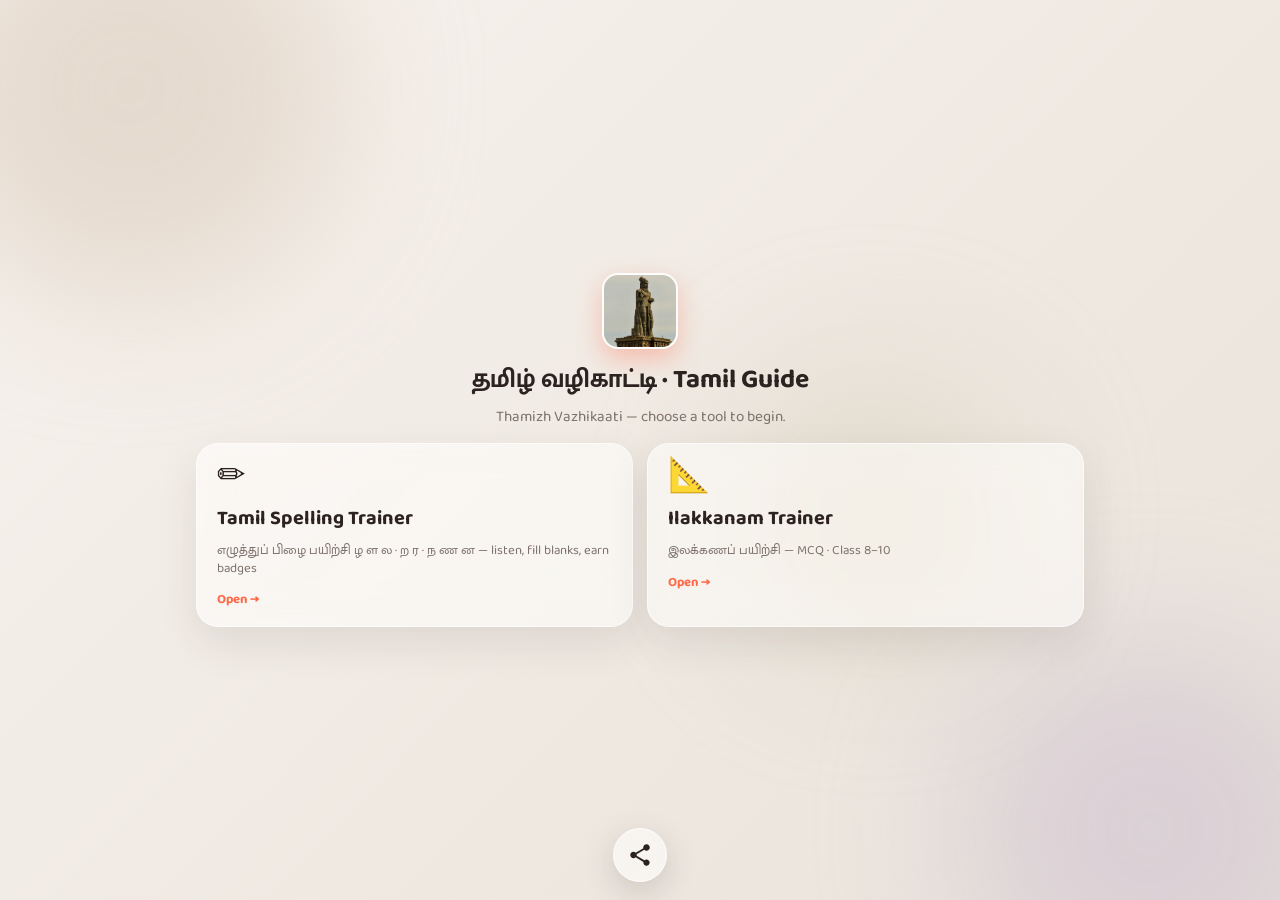
==== commit 48cbc52e: "improvements" ====
--- a/web/index.html
+++ b/web/index.html
@@ -47,11 +47,6 @@
   </div>
 
   <div class="share-fab-bar" role="group" aria-label="Quick actions">
-    <a href="index.html" id="homeFab" class="share-fab glass" aria-label="Portal home" title="Home">
-      <svg class="share-fab-icon" aria-hidden="true" viewBox="0 0 24 24" width="24" height="24" focusable="false">
-        <path fill="currentColor" d="M10 20v-6h4v6h5v-8h3L12 3 2 12h3v8h5z" />
-      </svg>
-    </a>
     <button type="button" id="shareFab" class="share-fab glass" aria-label="Share this site" title="Share or copy link">
       <svg class="share-fab-icon" aria-hidden="true" viewBox="0 0 24 24" width="24" height="24" focusable="false">
         <path
